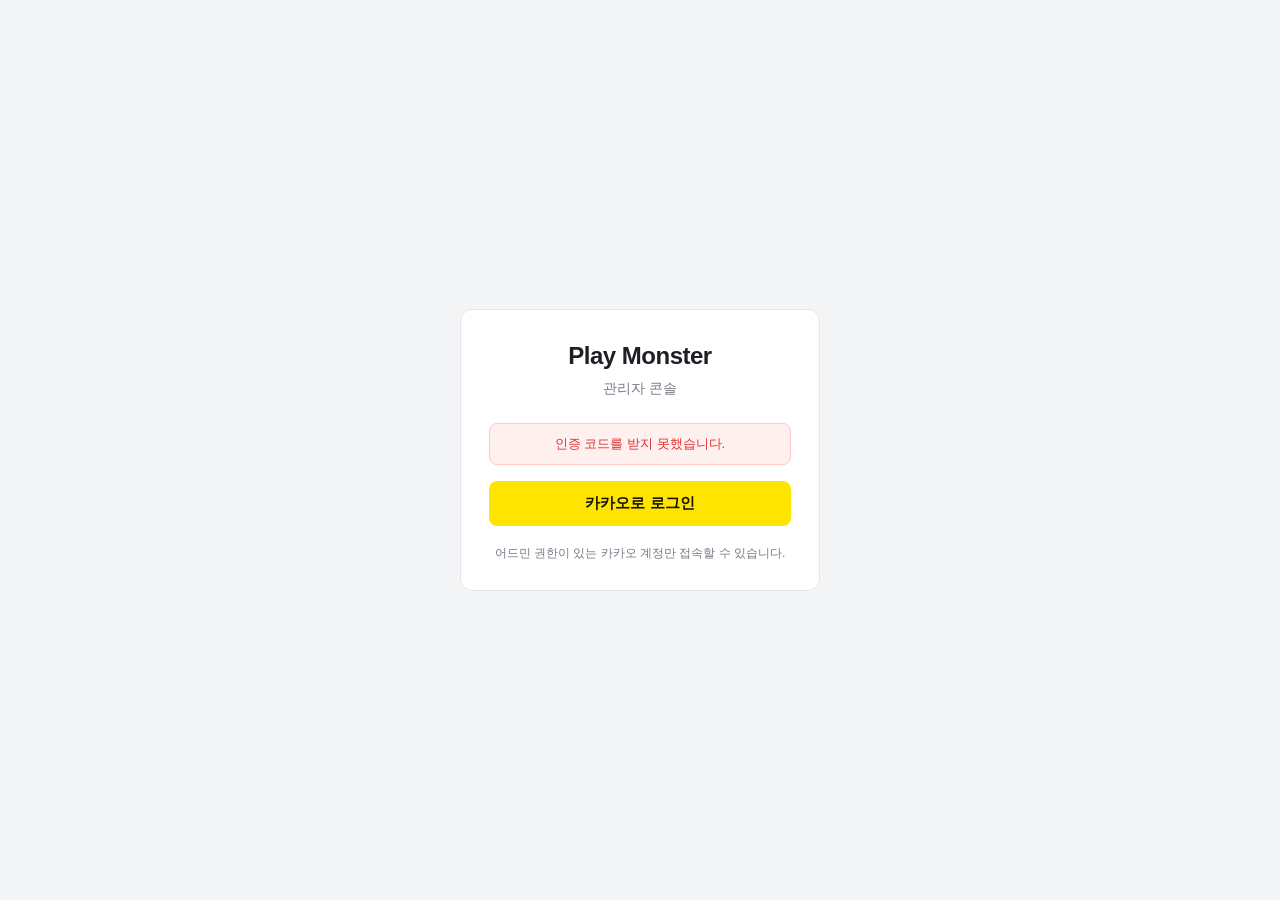
==== oauth.html @ f572295d "Add Kakao OAuth admin login and account dashboard pages" ====
<!DOCTYPE html>
<html lang="ko">
  <head>
    <meta charset="UTF-8" />
    <meta name="viewport" content="width=device-width, initial-scale=1.0" />
    <title>로그인 처리 중...</title>
    <link rel="stylesheet" href="css/style.css" />
  </head>
  <body class="center">
    <main class="card">
      <div class="spinner"></div>
      <p id="status">로그인 처리 중...</p>
    </main>

    <script src="js/config.js"></script>
    <script src="js/kakao.js"></script>
    <script src="js/api.js"></script>
    <script src="js/auth.js"></script>
    <script src="js/oauth.js"></script>
  </body>
</html>
---- css/style.css ----
:root {
  --bg: #f4f5f7;
  --card: #ffffff;
  --border: #e3e5e8;
  --text: #1d1f24;
  --muted: #767b85;
  --primary: #3b5bdb;
  --kakao: #fee500;
  --kakao-text: #191600;
  --danger: #e03131;
}

* {
  box-sizing: border-box;
}

html,
body {
  margin: 0;
  padding: 0;
}

body {
  font-family: -apple-system, BlinkMacSystemFont, "Apple SD Gothic Neo",
    "Malgun Gothic", "Segoe UI", Roboto, sans-serif;
  background: var(--bg);
  color: var(--text);
  font-size: 14px;
  line-height: 1.5;
}

.center {
  min-height: 100vh;
  display: flex;
  align-items: center;
  justify-content: center;
  padding: 24px;
}

.card {
  background: var(--card);
  border: 1px solid var(--border);
  border-radius: 12px;
  padding: 28px;
}

/* ===== 로그인 ===== */
.login-card {
  width: 100%;
  max-width: 360px;
  text-align: center;
}

.logo {
  margin: 0;
  font-size: 24px;
  font-weight: 800;
  letter-spacing: -0.5px;
}

.subtitle {
  margin: 4px 0 24px;
  color: var(--muted);
}

.btn-kakao {
  width: 100%;
  border: none;
  border-radius: 8px;
  background: var(--kakao);
  color: var(--kakao-text);
  font-size: 15px;
  font-weight: 700;
  padding: 13px 16px;
  cursor: pointer;
}

.btn-kakao:hover {
  filter: brightness(0.97);
}

.hint {
  margin: 18px 0 0;
  color: var(--muted);
  font-size: 12px;
}

.alert {
  background: #fff0f0;
  border: 1px solid #ffc9c9;
  color: var(--danger);
  border-radius: 8px;
  padding: 10px 12px;
  margin-bottom: 16px;
  font-size: 13px;
}

/* ===== 상단바 ===== */
.topbar {
  height: 56px;
  background: var(--card);
  border-bottom: 1px solid var(--border);
  display: flex;
  align-items: center;
  justify-content: space-between;
  padding: 0 20px;
}

.brand {
  font-weight: 800;
  letter-spacing: -0.3px;
}

.topbar-right {
  display: flex;
  align-items: center;
  gap: 12px;
}

.admin-name {
  color: var(--muted);
  font-size: 13px;
}

.btn-ghost {
  border: 1px solid var(--border);
  background: transparent;
  border-radius: 6px;
  padding: 7px 12px;
  cursor: pointer;
  font-size: 13px;
  color: var(--text);
}

.btn-ghost:hover {
  background: var(--bg);
}

/* ===== 대시보드 ===== */
.container {
  max-width: 760px;
  margin: 0 auto;
  padding: 28px 20px;
}

.section-title {
  font-size: 16px;
  margin: 0 0 12px;
}

.info-table {
  width: 100%;
  border-collapse: collapse;
}

.info-table th,
.info-table td {
  text-align: left;
  padding: 10px 4px;
  border-bottom: 1px solid var(--border);
  vertical-align: top;
}

.info-table th {
  width: 160px;
  color: var(--muted);
  font-weight: 500;
}

.info-table tr:last-child th,
.info-table tr:last-child td {
  border-bottom: none;
}

.loading {
  text-align: center;
  color: var(--muted);
  padding: 60px 0;
}

/* ===== 스피너 ===== */
.spinner {
  width: 28px;
  height: 28px;
  margin: 0 auto 12px;
  border: 3px solid var(--border);
  border-top-color: var(--primary);
  border-radius: 50%;
  animation: spin 0.8s linear infinite;
}

@keyframes spin {
  to {
    transform: rotate(360deg);
  }
}
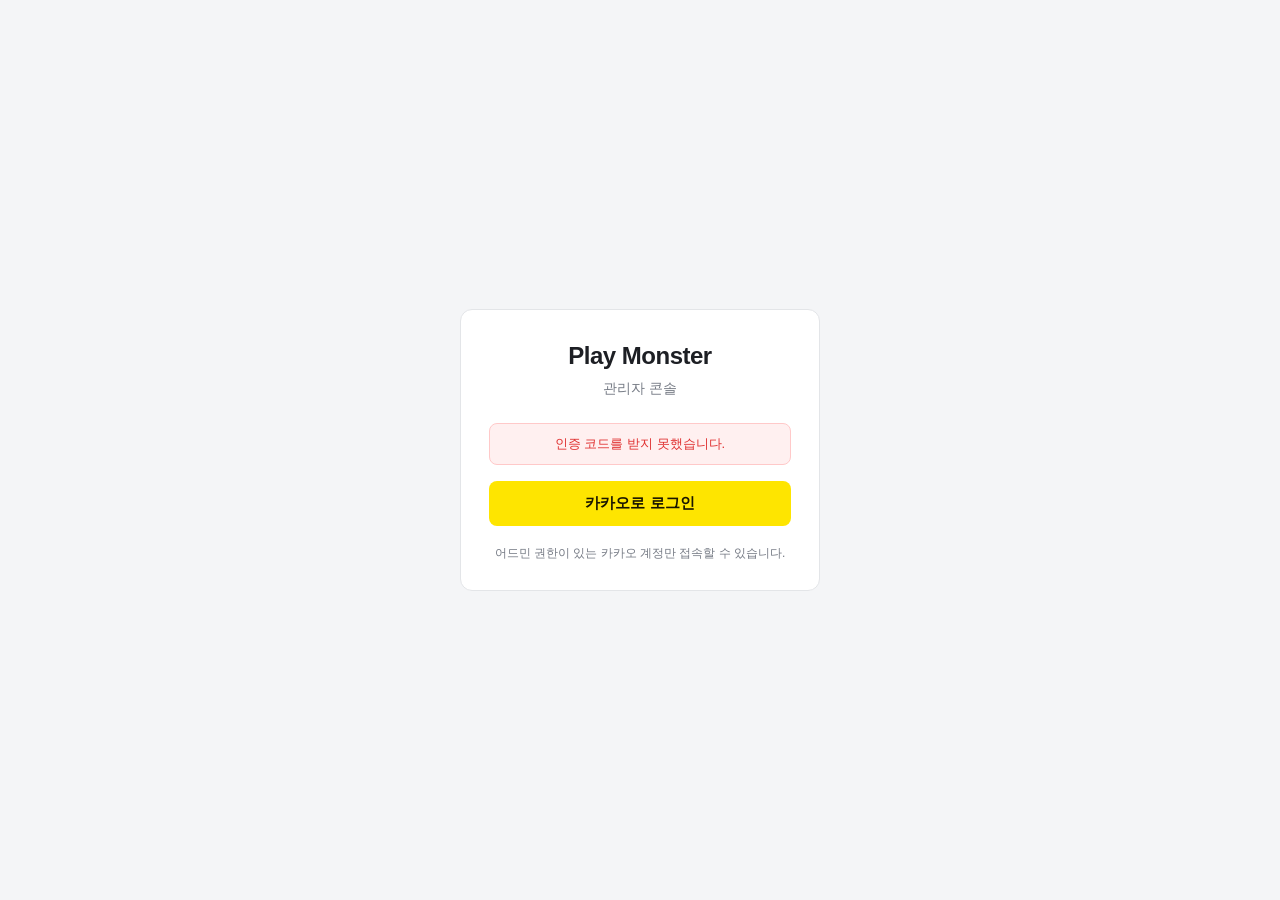
==== commit a17e5250: "Add versioned PNG favicon link to all admin HTML pages" ====
--- a/oauth.html
+++ b/oauth.html
@@ -4,7 +4,8 @@
     <meta charset="UTF-8" />
     <meta name="viewport" content="width=device-width, initial-scale=1.0" />
     <title>로그인 처리 중...</title>
-    <link rel="stylesheet" href="css/style.css" />
+    <link rel="icon" type="image/png" href="icon.png?v=20260624" />
+    <link rel="stylesheet" href="css/style.css?v=20260624" />
   </head>
   <body class="center">
     <main class="card">
@@ -12,10 +13,10 @@
       <p id="status">로그인 처리 중...</p>
     </main>
 
-    <script src="js/config.js"></script>
-    <script src="js/kakao.js"></script>
-    <script src="js/api.js"></script>
-    <script src="js/auth.js"></script>
-    <script src="js/oauth.js"></script>
+    <script src="js/config.js?v=20260624"></script>
+    <script src="js/kakao.js?v=20260624"></script>
+    <script src="js/api.js?v=20260624"></script>
+    <script src="js/auth.js?v=20260624"></script>
+    <script src="js/oauth.js?v=20260624"></script>
   </body>
 </html>
--- a/css/style.css
+++ b/css/style.css
@@ -148,6 +148,37 @@
   margin: 0 0 12px;
 }
 
+/* ===== 메뉴(탭) ===== */
+.menu {
+  display: flex;
+  flex-wrap: wrap;
+  gap: 4px;
+  margin-bottom: 20px;
+  border-bottom: 1px solid var(--border);
+}
+
+.menu-item {
+  border: none;
+  background: transparent;
+  padding: 10px 14px;
+  font-size: 14px;
+  font-weight: 600;
+  color: var(--muted);
+  cursor: pointer;
+  border-bottom: 2px solid transparent;
+  margin-bottom: -1px;
+  text-decoration: none;
+}
+
+.menu-item:hover {
+  color: var(--text);
+}
+
+.menu-item.active {
+  color: var(--primary);
+  border-bottom-color: var(--primary);
+}
+
 .info-table {
   width: 100%;
   border-collapse: collapse;
@@ -176,6 +207,115 @@
   text-align: center;
   color: var(--muted);
   padding: 60px 0;
+}
+
+/* ===== 필터 바 ===== */
+.filter-bar {
+  display: flex;
+  align-items: flex-end;
+  flex-wrap: wrap;
+  gap: 12px;
+  margin-bottom: 16px;
+}
+
+.field {
+  display: flex;
+  flex-direction: column;
+  gap: 4px;
+  font-size: 12px;
+  color: var(--muted);
+}
+
+.field input,
+.field select {
+  border: 1px solid var(--border);
+  border-radius: 6px;
+  padding: 8px 10px;
+  font-size: 14px;
+  color: var(--text);
+  background: var(--card);
+}
+
+.field input {
+  width: 100px;
+}
+
+.btn-primary {
+  border: none;
+  border-radius: 6px;
+  background: var(--primary);
+  color: #fff;
+  font-size: 14px;
+  font-weight: 600;
+  padding: 9px 16px;
+  cursor: pointer;
+}
+
+.btn-primary:hover {
+  filter: brightness(0.95);
+}
+
+/* ===== 목록 테이블 ===== */
+.table-scroll {
+  overflow-x: auto;
+}
+
+.list-table {
+  width: 100%;
+  border-collapse: collapse;
+  font-size: 13px;
+  white-space: nowrap;
+}
+
+.list-table th,
+.list-table td {
+  text-align: left;
+  padding: 9px 10px;
+  border-bottom: 1px solid var(--border);
+}
+
+.list-table th {
+  color: var(--muted);
+  font-weight: 500;
+  background: var(--bg);
+}
+
+.btn-mini {
+  border: 1px solid var(--border);
+  border-radius: 5px;
+  background: var(--card);
+  padding: 4px 9px;
+  font-size: 12px;
+  cursor: pointer;
+}
+
+.btn-mini:hover {
+  filter: brightness(0.97);
+}
+
+/* 표 안에서 링크처럼 보이는 버튼(예: 이름 클릭으로 상세 열기) */
+.btn-link {
+  border: none;
+  background: transparent;
+  padding: 0;
+  font: inherit;
+  color: var(--primary);
+  cursor: pointer;
+  text-decoration: underline;
+}
+
+.btn-link:hover {
+  filter: brightness(0.9);
+}
+
+.btn-remit {
+  border-color: #2f9e44;
+  color: #2f9e44;
+}
+
+.btn-no {
+  border-color: var(--danger);
+  color: var(--danger);
 }
 
 /* ===== 스피너 ===== */
@@ -194,3 +334,51 @@
     transform: rotate(360deg);
   }
 }
+
+/* ===== 페이지네이션 ===== */
+.pager {
+  display: flex;
+  align-items: center;
+  justify-content: center;
+  gap: 14px;
+  margin-top: 16px;
+}
+
+.btn-ghost:disabled {
+  opacity: 0.4;
+  cursor: default;
+}
+
+/* ===== 모달 ===== */
+.modal {
+  position: fixed;
+  inset: 0;
+  background: rgba(0, 0, 0, 0.45);
+  display: flex;
+  align-items: center;
+  justify-content: center;
+  padding: 24px;
+  z-index: 100;
+}
+
+.modal-card {
+  background: var(--card);
+  border-radius: 12px;
+  padding: 24px;
+  width: 100%;
+  max-width: 480px;
+  max-height: 85vh;
+  overflow-y: auto;
+}
+
+.modal-head {
+  display: flex;
+  align-items: center;
+  justify-content: space-between;
+  margin-bottom: 12px;
+}
+
+.modal-foot {
+  margin-top: 16px;
+  text-align: right;
+}
